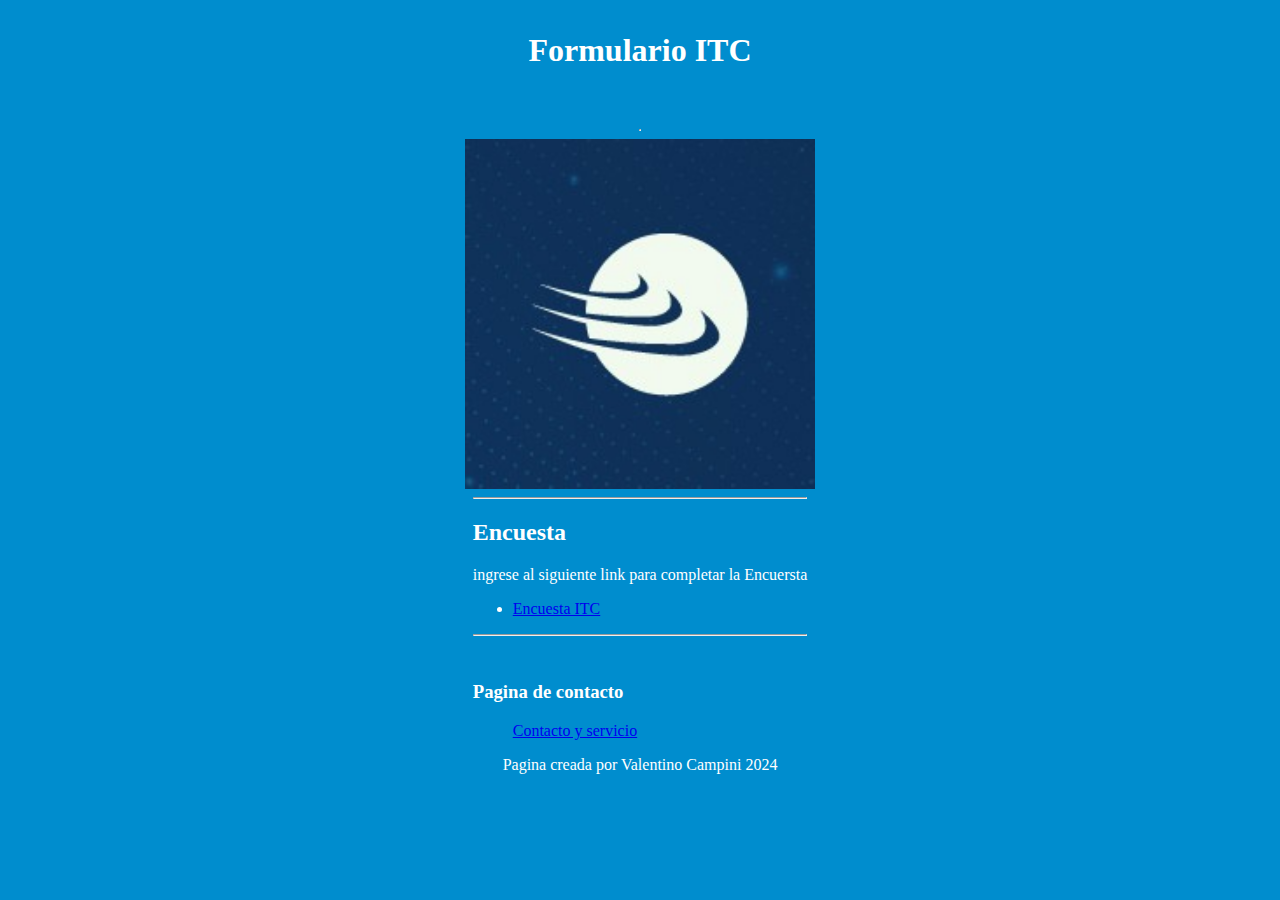
==== index.html @ 2a6fa46a "Add files via upload" ====
<doctype class="html">
  <html>

  <head>
    <meta charset="utf-8" />
    <title>Encuesta ITC </title>
    <link rel="stylesheet" href="estilo.css">

  </head>


  <body>
    <header>

      <h1 id="titulo">Formulario ITC</h1>
    </header>
    <div id="container">

      <hr>
      <div id="content">
        <img width="350px" src="itc_soluciones_logo.jpeg" alt="foto prgoramando">
      </div>
      <nav>
        <nav></nav>
        <hr>
        <h2>Encuesta</h2>
        <p>ingrese al siguiente link para completar la Encuersta</p>
        <ul>
          <li><a href="pag1encuesta.html">Encuesta ITC</a></li>
        </ul>
        <hr>

        <br>
        </form>

        <aside>


          <h3>Pagina de contacto</h3>
          <ul>


            </li><a href="contacoysevicio.html">Contacto y servicio</a>
            </li>
          </ul>
          </ul>
        </aside>
      </nav>
      <footer>Pagina creada por Valentino Campini 2024</footer>
    </div>

  </body>

  </html>
</doctype>
---- estilo.css ----
body {
    background-color: rgb(0, 141, 206);
    font-weight: calc(80%-20px);
    margin: 0px;
    color: white;
}

#container {
    width: 100%;
    /*margin: 0px auto;*/
    display: flex;
    align-items: center;
    flex-direction: column;
}

#content {
    width: 80%;
    /*margin: 0px auto;*/
    align-items: center;
    display: flex;
    flex-direction: column;
    float: left;
}

#titulo {
    width: 100%;
    /*margin: 0px;*/
    text-align: center;
    display: flex;
    flex-direction: column;
    line-height: 100px;
}

#aside {
    float: left;
    width: 20%;
    display: flex;
    flex-direction: column;
}

#footer {
    text-align: center;
    height: auto;
    display: flex;
    flex-direction: column;
}

#encuesta {
    width: 100%;
    /*margin: 0px auto;*/
    display: flex;
    align-items: center;
    flex-direction: column;
}

#datos {
    width: 100%;
    /*margin: 0px auto;*/
    display: flex;
    align-items: center;
    flex-direction: column;
}

#cierre {
    width: 100%;
    /*margin: 0px auto;*/
    display: flex;
    align-items: center;
    flex-direction: column;
    text-align: center;
}
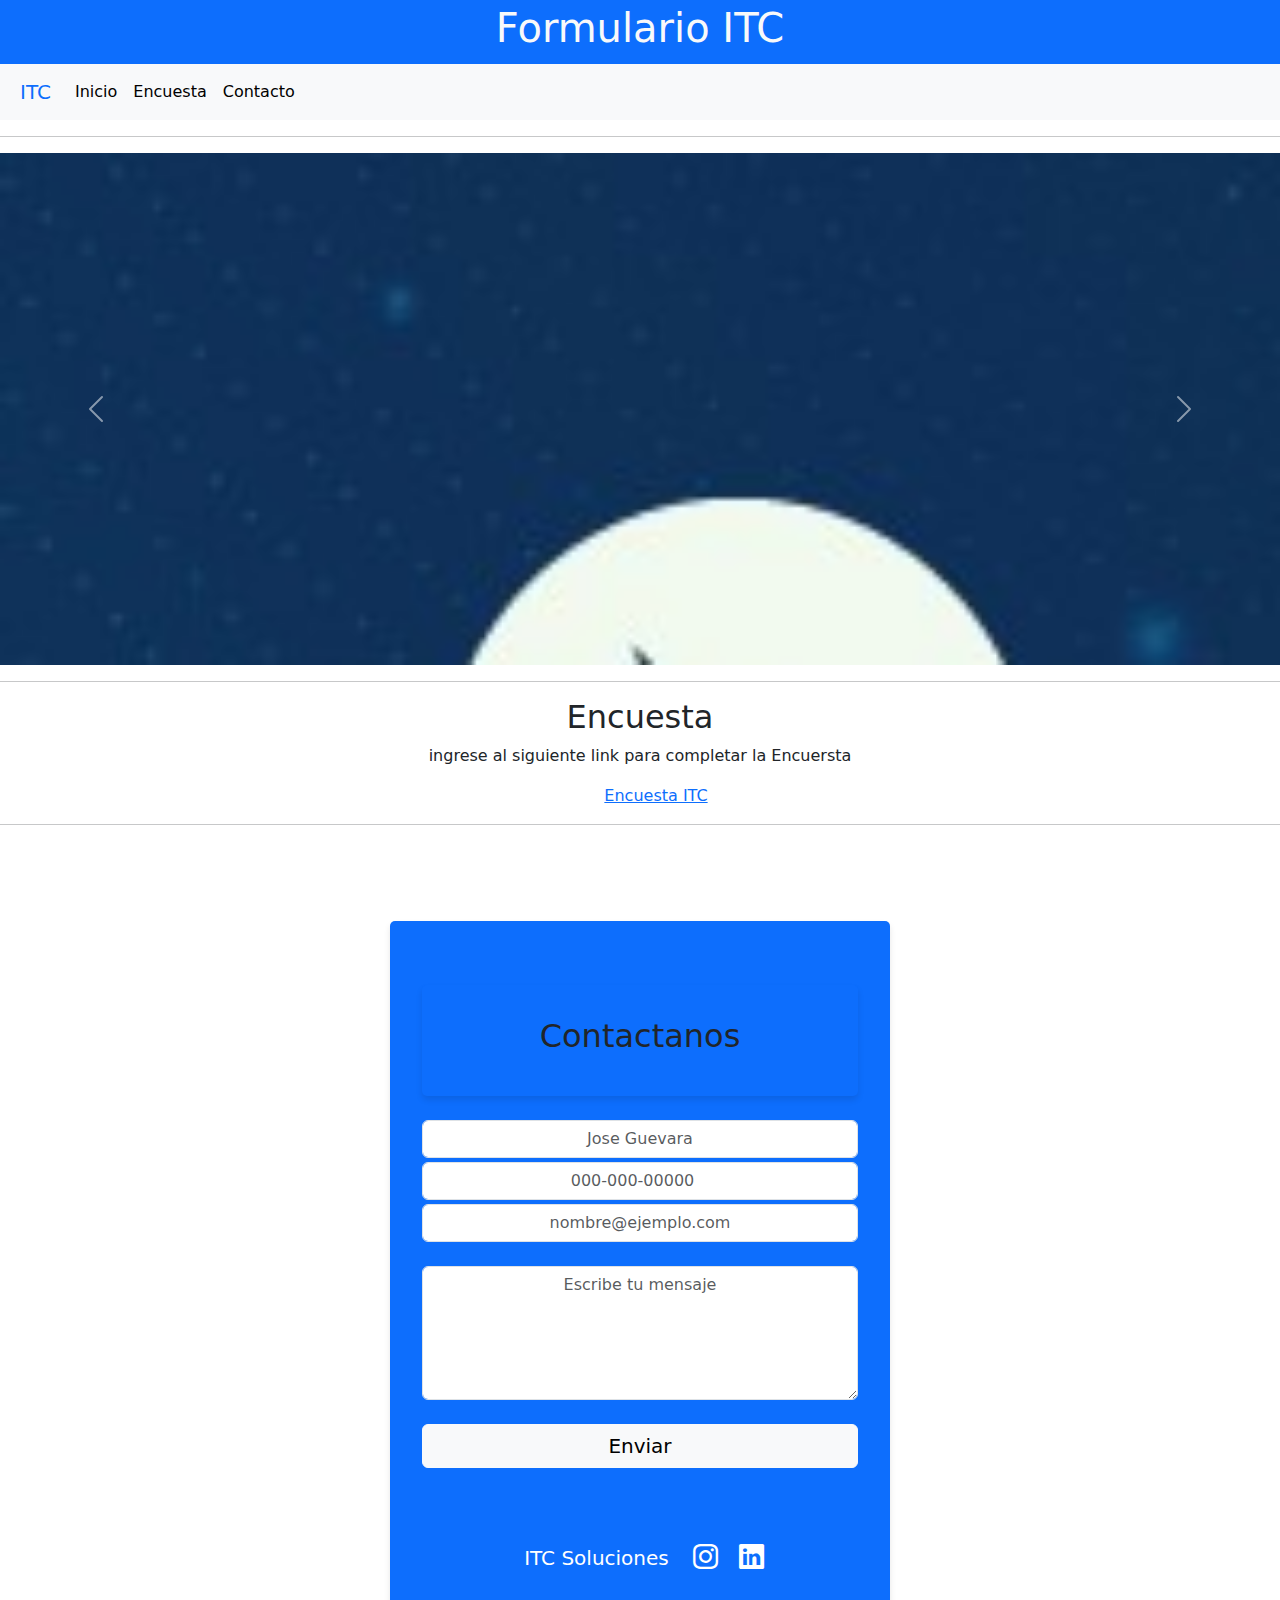
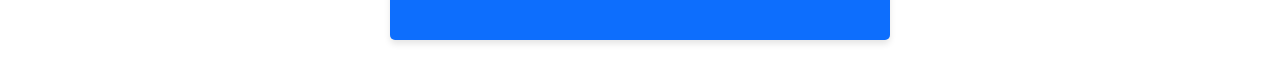
==== commit a8cee7dd: "Add files via upload" ====
--- a/index.html
+++ b/index.html
@@ -5,48 +5,167 @@
     <meta charset="utf-8" />
     <title>Encuesta ITC </title>
     <link rel="stylesheet" href="estilo.css">
-
+    <link href="https://cdn.jsdelivr.net/npm/bootstrap@5.3.3/dist/css/bootstrap.min.css" rel="stylesheet" integrity="sha384-QWTKZyjpPEjISv5WaRU9OFeRpok6YctnYmDr5pNlyT2bRjXh0JMhjY6hW+ALEwIH" crossorigin="anonymous">
+    <link rel="stylesheet" href="https://cdn.jsdelivr.net/npm/bootstrap-icons@1.11.3/font/bootstrap-icons.min.css">
   </head>
 
 
-  <body>
-    <header>
 
-      <h1 id="titulo">Formulario ITC</h1>
+
+ <!-- =====================================inicio======================================= -->
+  
+ 
+ 
+ <body>
+    <header class="contairner-fluid bg-primary d-flex justify-content-center">
+ 
+      <h1   class="text-light mb-o p-1" id="titulo">Formulario ITC</h1>
+      <script src="https://cdn.jsdelivr.net/npm/bootstrap@5.3.3/dist/js/bootstrap.bundle.min.js" integrity="sha384-YvpcrYf0tY3lHB60NNkmXc5s9fDVZLESaAA55NDzOxhy9GkcIdslK1eN7N6jIeHz" crossorigin="anonymous"></script>
     </header>
+
+    <nav class="navbar navbar-expand-lg navbar-light bg-light p-2">
+      <div class="container-fluid">
+        <a class="navbar-brand" href="">
+          <span class="text-primary fs-5 fw- bold">ITC</span>
+        </a>
+        <button class="navbar-toggler" type="button" data-bs-toggle="collapse" data-bs-target="#navbarSupportedContent" aria-controls="navbarSupportedContent" aria-expanded="false" aria-label="Toggle navigation">
+          <span class="navbar-toggler-icon"></span>
+        </button>
+        <div class="collapse navbar-collapse" id="navbarSupportedContent">
+          <ul class="navbar-nav me-auto mb-2 mb-lg-0">
+            <li class="nav-item">
+              <a class="nav-link active" aria-current="page" href="index.html">Inicio</a>
+            </li>
+            <li class="nav-item">
+              <a class="nav-link active" aria-current="page" href="#encuesta-ITC">Encuesta</a>
+            </li>
+            <li class="nav-item">
+              <a class="nav-link active" href="#contenedor-formulario">Contacto</a>
+            </li>
+           
+          
+        </div>
+      </div>
+    </nav>
+
+
+
+<!-- ==================================imagenes===================================== -->
+
+
+
     <div id="container">
 
       <hr>
-      <div id="content">
-        <img width="350px" src="itc_soluciones_logo.jpeg" alt="foto prgoramando">
+      <div id="carouselExampleIndicators" class="carousel slide" data-bs-ride="carousel">
+      
+        <div class="carousel-inner">
+          <div class="carousel-item active"  data-bs-interval="3000">
+            <img src="itc_soluciones_logo.jpeg" class="d-block w-100" alt="img1">
+          </div>
+          <div class="carousel-item"  data-bs-interval="3000">
+            <img src="descarga.jpeg" class="d-block w-100" alt="img2">
+          </div>
+          <div class="carousel-item" data-bs-interval="3000" >
+            <img src="soporte-1.webp" class="d-block w-100" alt="img3">
+          </div>
+        </div>
+        <button class="carousel-control-prev" type="button" data-bs-target="#carouselExampleIndicators" data-bs-slide="prev">
+          <span class="carousel-control-prev-icon" aria-hidden="true"></span>
+          <span class="visually-hidden">Previous</span>
+        </button>
+        <button class="carousel-control-next" type="button" data-bs-target="#carouselExampleIndicators" data-bs-slide="next">
+          <span class="carousel-control-next-icon" aria-hidden="true"></span>
+          <span class="visually-hidden">Next</span>
+        </button>
       </div>
+
+
+
+      <!-- ============================encuesta============================================ -->
+      
+
+      
       <nav>
-        <nav></nav>
+        <div class="text-center " id="encuesta-ITC">
         <hr>
         <h2>Encuesta</h2>
         <p>ingrese al siguiente link para completar la Encuersta</p>
         <ul>
-          <li><a href="pag1encuesta.html">Encuesta ITC</a></li>
+        </li><a href="pag1encuesta.html">Encuesta ITC</a></li>
         </ul>
         <hr>
 
-        <br>
-        </form>
+        <br></div>
+        
 
-        <aside>
+        <div class="text-center">
+
+<br>
 
 
-          <h3>Pagina de contacto</h3>
-          <ul>
+
+          <!--======================================contacto==============================--> 
 
 
-            </li><a href="contacoysevicio.html">Contacto y servicio</a>
-            </li>
-          </ul>
-          </ul>
-        </aside>
-      </nav>
-      <footer>Pagina creada por Valentino Campini 2024</footer>
+
+
+          <div class="container" id="contenedor-formulario">
+            <div id="contenedor-formulario"  class="text-center mb-4">
+                <h2>Contactanos</h2>
+                
+            </div>
+            
+                <form>
+
+                      <div class="mb-3 text-center">
+                     
+                          <input type="text" class="form-control text-center" id="nombre-duda" aria-describedby="nombreHelp" placeholder="Jose Guevara">
+                          <div id="email" class="form-text"></div>
+                      
+                      
+                          <div class="mb-3 text-center">
+                        
+                        <input type="number" class="form-control text-center" id="numero-duda" aria-describedby="numeroHelp" placeholder="000-000-00000">
+                        <div id="email" class="form-text"></div>
+
+                         <div class="mb-3 text-center">
+                      
+                      <input type="email" class="form-control text-center" id="email-duda" aria-describedby="emailHelp" placeholder="nombre@ejemplo.com">
+                      <div id="email" class="form-text"></div>
+
+
+                    </div>
+                    <div class="mb-4">
+          
+                     
+                    </div>
+                    <div class="mb-4">
+                      <textarea class="form-control text-center" name="duda-consulta" id="duda-consulta" rows="5" placeholder="Escribe tu mensaje"></textarea>
+                     </div>
+                    </div>
+
+                    <button type="submit" class="btn btn-light w-100 fs-5" >Enviar</button>
+                  </form>
+            </form>
+        </div>
+      
+    <br>  
+
+
+      <!-- ===================================cierre de pag========================== -->
+      
+
+
+      
+    
+      <footer class="w-100 d-flex align-items-center justify-content-center flex-wrap">
+        <p class="fs-5 px-3 pt-3">ITC Soluciones</p>
+        <div id="iconos">
+          <a href="https://www.instagram.com/itcs.a"><i class="bi bi-instagram"></i></a>
+          <a href="https://ar.linkedin.com/company/itc-soluciones"><i class="bi bi-linkedin"></i></a>
+        </div>
+      </footer>
     </div>
 
   </body>
--- a/estilo.css
+++ b/estilo.css
@@ -1,71 +1,49 @@
-body {
-    background-color: rgb(0, 141, 206);
-    font-weight: calc(80%-20px);
-    margin: 0px;
+.carousel-inner {
+    max-height: 32rem;
+}
+footer{
+    background-color: #0d6efd;
+    min-height: 100px;
+}
+footer p {
     color: white;
+    text-align: center;
+}
+#iconos i { 
+    font-size: 25px;
+padding: 0 8px;
+color: white;
+}
+#contenedor-formulario {
+    background-color: #0d6efd;
+    border-radius: 5px;
+    max-width: 500px;
+    margin: 2rem auto;
+    padding: 2rem;
+    box-shadow: 0 4px 6px rgba(0, 0, 0, 0.1);
+}
+#encuesta1 {
+    background-color: #0d6efd;
+    border-radius: 5px;
+    max-width: 100%;
+    width: 500px;
+    margin: 2rem auto;
+    padding: 2rem;
+    box-shadow: 0 4px 6px rgba(0, 0, 0, 0.1);
+    transition: all 0.3s ease;
 }
 
-#container {
-    width: 100%;
-    /*margin: 0px auto;*/
-    display: flex;
-    align-items: center;
-    flex-direction: column;
+@media (max-width: 768px) {
+    #encuesta1 {
+        padding: 1rem;
+        width: 90%;
+        max-width: 100%;
+    }
 }
 
-#content {
-    width: 80%;
-    /*margin: 0px auto;*/
-    align-items: center;
-    display: flex;
-    flex-direction: column;
-    float: left;
-}
-
-#titulo {
-    width: 100%;
-    /*margin: 0px;*/
-    text-align: center;
-    display: flex;
-    flex-direction: column;
-    line-height: 100px;
-}
-
-#aside {
-    float: left;
-    width: 20%;
-    display: flex;
-    flex-direction: column;
-}
-
-#footer {
-    text-align: center;
-    height: auto;
-    display: flex;
-    flex-direction: column;
-}
-
-#encuesta {
-    width: 100%;
-    /*margin: 0px auto;*/
-    display: flex;
-    align-items: center;
-    flex-direction: column;
-}
-
-#datos {
-    width: 100%;
-    /*margin: 0px auto;*/
-    display: flex;
-    align-items: center;
-    flex-direction: column;
-}
-
-#cierre {
-    width: 100%;
-    /*margin: 0px auto;*/
-    display: flex;
-    align-items: center;
-    flex-direction: column;
-    text-align: center;
+@media (min-width: 1024px) {
+    #encuesta1 {
+        width: 600px;
+        padding: 3rem;
+    }
 }